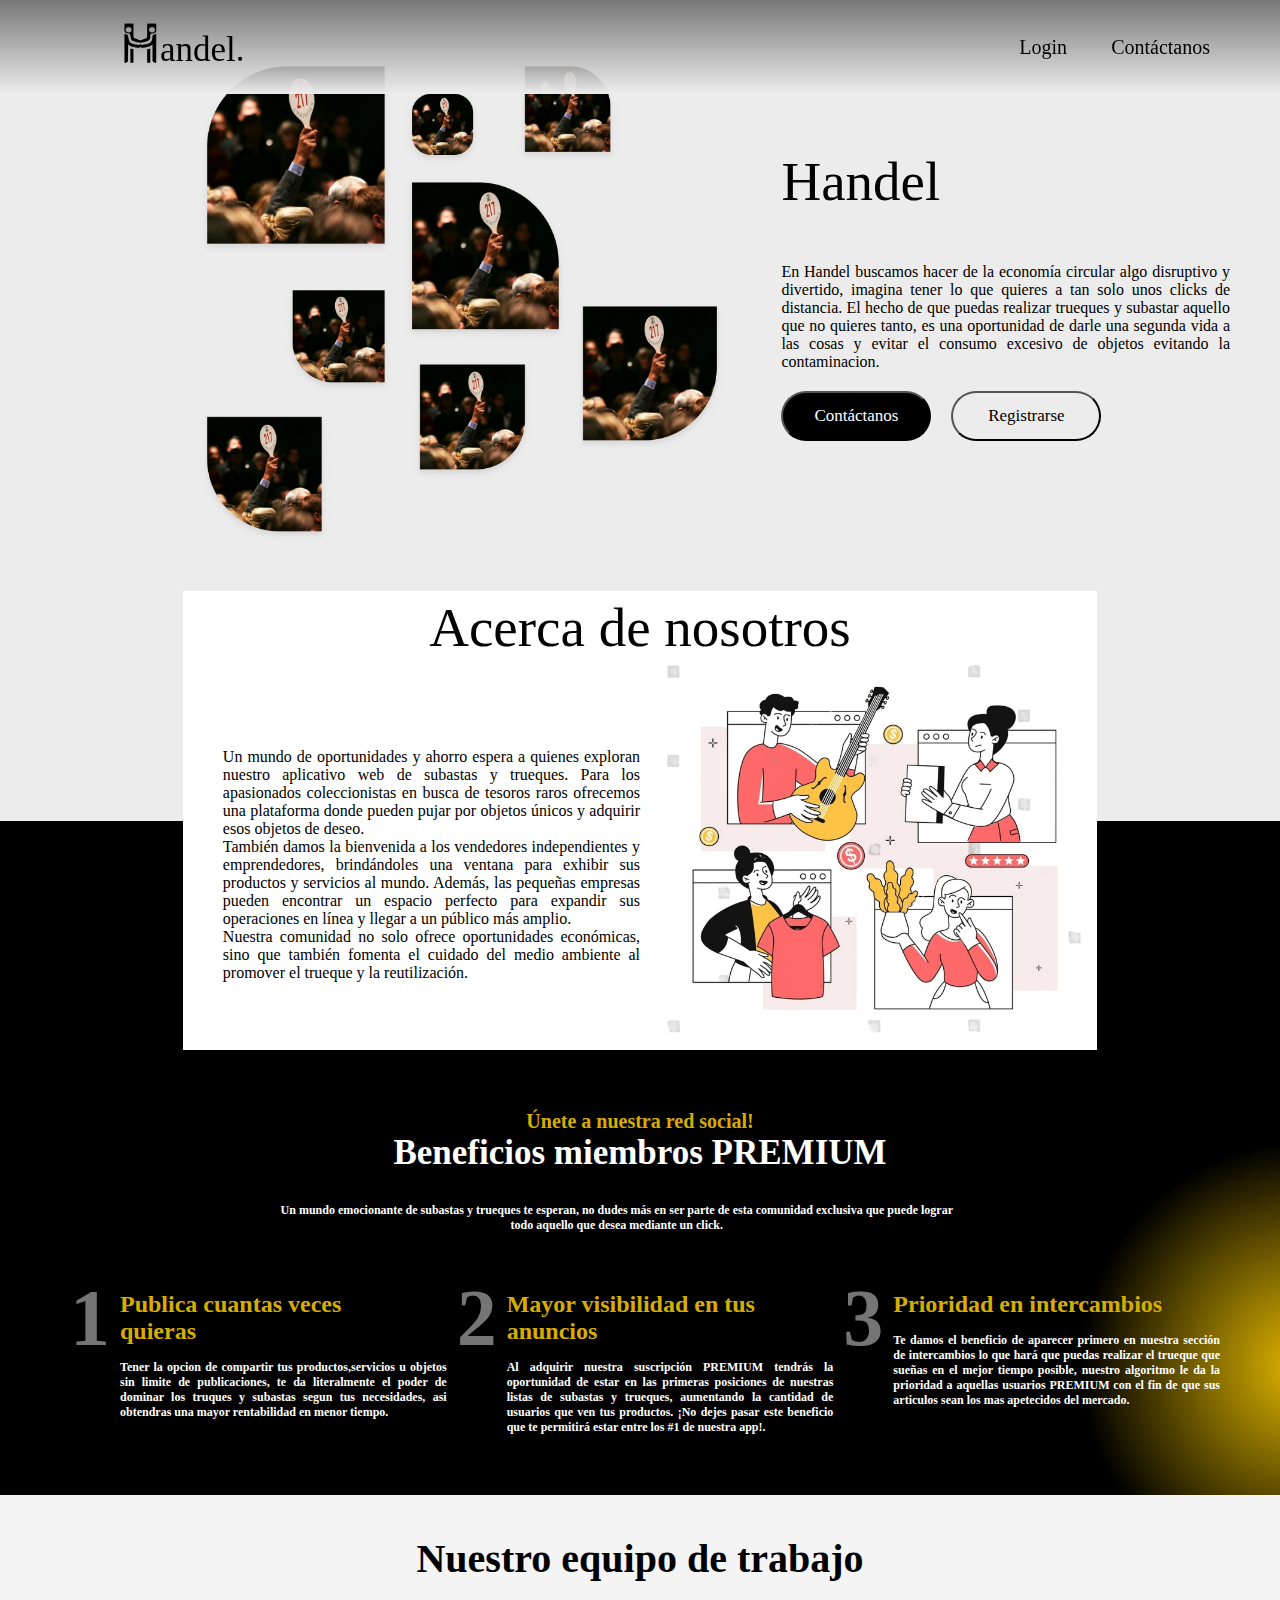
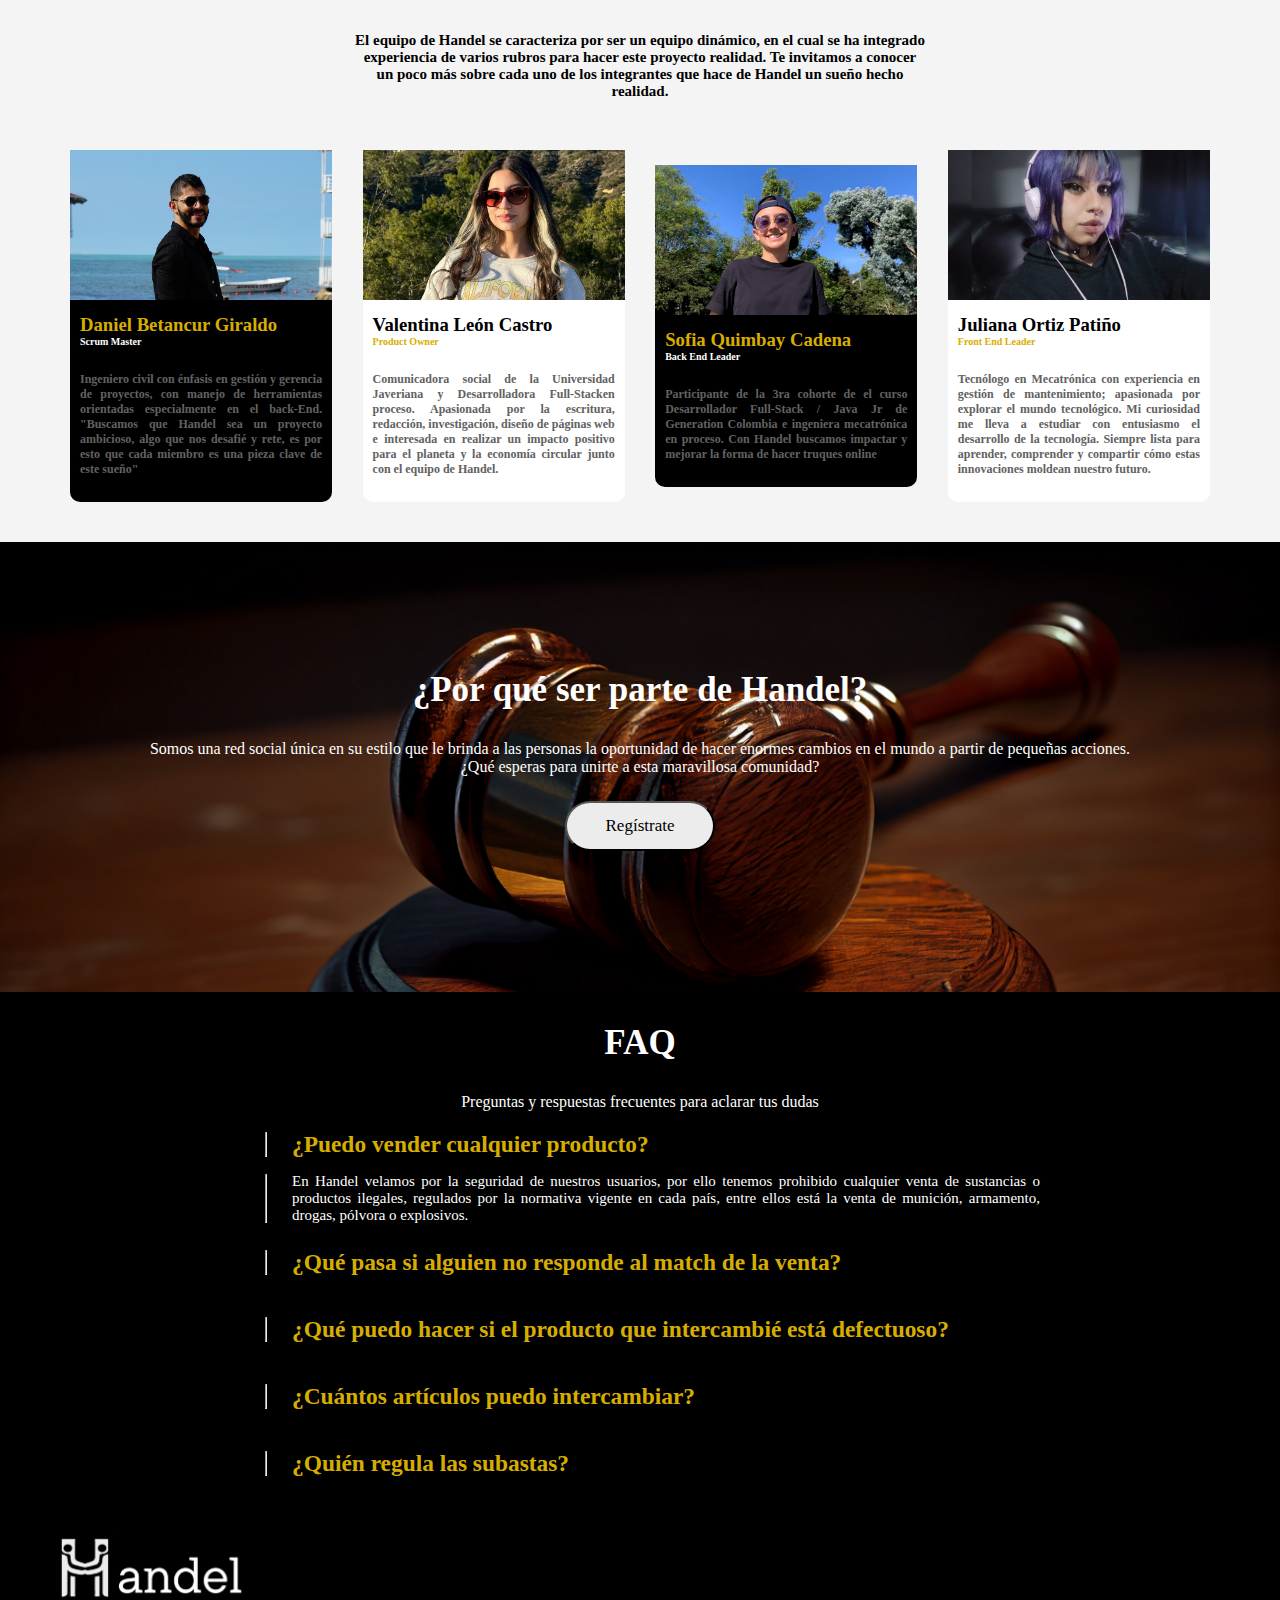
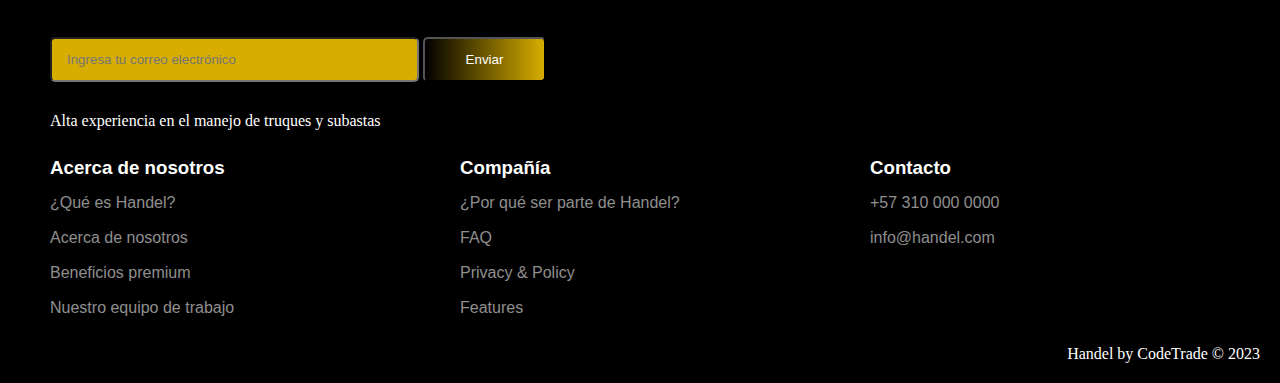
==== index.html @ 12e27982 "actualizacion page" ====
<!DOCTYPE html>
<html lang="en">
<head>
    <meta charset="UTF-8">
    <meta name="viewport" content="width=device-width, initial-scale=1.0">
    <title>About us</title>
    <link href="css/styles.css" rel="stylesheet">
    <link rel="stylesheet" href="css/beneficios_premium.css">
    <link rel="stylesheet" href="css/faq style.css">
    <link href="https://fonts.cdnfonts.com/css/tt-rationalist-trl" rel="stylesheet">
    <link href="https://fonts.cdnfonts.com/css/garant-pro?styles=143035,143032" rel="stylesheet">  
    <link rel="stylesheet" href="css/footer.css">   
</head>
<body>
    <header class="header" id="header">
        <nav class="nav_Header">
            <div class="nav_Container container">
                <div class="logo">
                    <img class="logo_img" src="Img/LogoSinFondo_black.png" alt="LogoHandel">
                    <h2 class="logo_text">andel.</h2>
                </div>    
            
                <div>
                    <a href="#about_us" class="link">Login</a>
                    <a href="#contact_us" class="link">Contáctanos</a>
                </div>
            </div>
        </nav>
        
        <section class="handel_Header">
            <div class="image_Group">
                <img class="image_Header" src="Img/im_about.png">
            </div>

            <div class="handel_About_And_Help">
                <div class="handel_About">
                    <h2 class="black_Title_H2">Handel</h2>
                    <p class="black_Paragraph">En Handel buscamos hacer de la economía circular algo disruptivo y divertido, imagina tener lo que quieres a tan solo unos clicks de distancia. El hecho de que puedas realizar trueques y subastar aquello que no quieres tanto, es una oportunidad de darle una segunda vida a las cosas y evitar el consumo excesivo de objetos evitando la contaminacion.
                    </p>
                    <div class="button_Container">
                        <button type="button" class="black_Button">Contáctanos</button> 
                        <button type="button" class="white_Button">Registrarse</button> 
                    </div>
                </div>              
            </div>
        </section>  
    </header>
    
    <section class="about_Us" id="about_us">
        <div class="side_Container">
            <div class="grey"></div>
            <div class="black"></div>
        </div>

        <div class="central_Container_About">
            <h2 class="black_Title_H2_About">Acerca de nosotros</h2>
            <div class="about_And_Image">
                <div class="about_Us_Container container">
                <p class="black_Paragraph">Un mundo de oportunidades y ahorro espera a quienes exploran nuestro aplicativo web de subastas y trueques. Para los apasionados coleccionistas en busca de tesoros raros ofrecemos una plataforma donde pueden pujar por objetos únicos y adquirir esos objetos de deseo. <br> También damos la bienvenida a los vendedores independientes y emprendedores, brindándoles una ventana para exhibir sus productos y servicios al mundo. Además, las pequeñas empresas pueden encontrar un espacio perfecto para expandir sus operaciones en línea y llegar a un público más amplio. <br> Nuestra comunidad no solo ofrece oportunidades económicas, sino que también fomenta el cuidado del medio ambiente al promover el trueque y la reutilización.</p>
                </div>
                <div class="image_About">
                    <img src="Img/aboutus1.jpeg" class="img_About">
                </div>
            </div>
        </div>
        
        <div class="side_Container">
            <div class="grey"></div>
            <div class="black"></div>
        </div>
    </section>

    <section class="premium_Benefits" id="premium_Benefits">
        <div class="package_Premium_Section">
            <div>
                <h3 class="yellow_Title_H4">Únete a nuestra red social!</h3>
                <h2 class="white_Title_H2">Beneficios miembros PREMIUM</h2>
                <p class="white_Paragraph_Bene">Un mundo emocionante de subastas y trueques te esperan, no dudes más en ser parte de esta comunidad exclusiva que puede lograr todo aquello que desea mediante un click.
                </p>
            </div>
            <div class="cards_Container"> 
                <article class="card_Premium">
                    <div class="card">
                        <h2 class="card_number">1</h2>
                        <div class="card_Text">
                            <h2 class="card_Titulo">Publica cuantas veces quieras</h2>
                            <p class="card_text">Tener la opcion de compartir tus productos,servicios u objetos sin limite de publicaciones, te da literalmente el poder de dominar los truques y subastas segun tus necesidades, asi obtendras una mayor rentabilidad en menor tiempo.</p>
                        </div>
                    </div>
                    <div class="card">
                        <h2 class="card_number">2</h2>
                        <div class="card_Text">
                            <h2 class="card_Titulo">Mayor visibilidad en tus anuncios</h2>
                            <p class="card_text">Al adquirir nuestra suscripción PREMIUM tendrás la oportunidad de estar en las primeras posiciones de nuestras listas de subastas y trueques, aumentando la cantidad de usuarios que ven tus productos. ¡No dejes pasar este beneficio que te permitirá estar entre los #1 de nuestra app!.</p>
                        </div>
                    </div>
                    <div class="card">
                        <h2 class="card_number">3</h2>
                        <div class="card_Text">
                            <h2 class="card_Titulo">Prioridad en intercambios</h2>
                            <p class="card_text">Te damos el beneficio de aparecer primero en nuestra sección de intercambios lo que hará que puedas realizar el trueque que sueñas en el mejor tiempo posible, nuestro algoritmo le da la prioridad a aquellas usuarios PREMIUM con el fin de que sus articulos sean los mas apetecidos del mercado.</p>
                        </div>
                    </div>
                </article>
            </div>
        </div>
    </section>

    <section class="our_Team" id="our_Team">
        <div class="header_our_Team">
            <h2 class="black_Title_Our_Team">Nuestro equipo de trabajo</h2>
            <p class="black_Paragraph_Our_Team">El equipo de Handel se caracteriza por ser un equipo dinámico, en el cual se ha integrado experiencia de varios rubros para hacer este proyecto realidad. Te invitamos a conocer un poco más sobre cada uno de los integrantes que hace de Handel un sueño hecho realidad.</p>
        </div> 
        <article class="team_Container">
            <div class="card_Team_Black">
                <img src="Img/DanielBeta.jpeg" class="img_Team_Dani">
                <div class="card_Team_Text">
                    <h3 class="yellow_Title_Name">Daniel Betancur Giraldo</h3>
                    <h4 class="white_Title_Card">Scrum Master</h4>
                    <p class="card_Team_P">Ingeniero civil con énfasis en gestión y gerencia de proyectos, con manejo de herramientas orientadas especialmente en el back-End. "Buscamos que Handel sea un proyecto ambicioso, algo que nos desafié y rete, es por esto que cada miembro es una pieza clave de este sueño"</p>
                </div>
            </div>
            <div class="card_Team_White">
                <img src="Img/ValeLeon.jpeg" class="img_Team_Vale">
                <div class="card_Team_Text">
                    <h3 class="black_Title_Name">Valentina León Castro</h3>
                    <h4 class="yellow_Title_Card">Product Owner</h4>
                    <p class="card_Team_P">Comunicadora social de la Universidad Javeriana y Desarrolladora Full-Stacken proceso. Apasionada por la escritura, redacción, investigación, diseño de páginas web e interesada en realizar un impacto positivo para el planeta y la economía circular junto con el equipo de Handel.</p>
                </div>
            </div>
            <div class="card_Team_Black">
                <img src="Img/SofiaQuimbay.jpeg" class="img_Team">
                <div class="card_Team_Text">
                    <h3 class="yellow_Title_Name">Sofia Quimbay Cadena</h3>
                    <h4 class="white_Title_Card">Back End Leader</h4>
                    <p class="card_Team_P">Participante de la 3ra cohorte de el curso Desarrollador Full-Stack / Java Jr de Generation Colombia e ingeniera mecatrónica en proceso. Con Handel buscamos impactar y mejorar la forma de hacer truques online</p>
                </div>
            </div>
            <div class="card_Team_White">
                <img src="Img/JuliOrtiz.jpeg" class="img_Team">
                <div class="card_Team_Text">
                    <h3 class="black_Title_Name">Juliana Ortiz Patiño</h3>
                    <h4 class="yellow_Title_Card">Front End Leader</h4>
                    <p class="card_Team_P">Tecnólogo en Mecatrónica con experiencia en gestión de mantenimiento; apasionada por explorar el mundo tecnológico. Mi curiosidad me lleva a estudiar con entusiasmo el desarrollo de la tecnología. Siempre lista para aprender, comprender y compartir cómo estas innovaciones moldean nuestro futuro.</p>
                </div>
            </div>
        </article>    
     </section>
    <section class="join_Handel" id="join_Handel">
        <div>
            <h2 class="white_Title_H2">¿Por qué ser parte de Handel?</h2>
            <p class="white_Paragraph_Join">Somos una red social única en su estilo que le brinda a las personas la oportunidad de hacer enormes cambios en el mundo a partir de pequeñas acciones. <br>¿Qué esperas para unirte a esta maravillosa comunidad?</p>
        </div> 
        <div>
            <button type="button" class="join_Button">Regístrate</button>
        </div>
    </section>  
    <section class="faq" id="faq">

        <div class="head_faq">
            <h2 class="white_Title_H2">FAQ</h2>
            <p class="white_Paragraph_faq">Preguntas y respuestas frecuentes para aclarar tus dudas</p>
        </div>

        <div class="container_Question_faq">
            <div class="question">
                <hr>
                <h3 class="white_Title_H3">¿Puedo vender cualquier producto?</h3>
            </div>
            <div class="answer active">
                <hr>
                <p class="white_Paragraph_faq">En Handel velamos por la seguridad de nuestros usuarios, por ello tenemos prohibido cualquier venta de sustancias o productos ilegales, regulados por la normativa vigente en cada país, entre ellos está la venta de munición, armamento, drogas, pólvora o explosivos.</p>
            </div>

            
        </div>

        <div class="container_Question_faq">
            <div class="question">
                <hr>
                <h3 class="white_Title_H3">¿Qué pasa si alguien no responde al match de la venta?</h3>
            </div>
            <div class="answer">
                <hr>
                <p class="white_Paragraph_faq">Para poder hacer parte de Handel, buscando evitar cualquier inconformidad presentada, los usuarios depositan un monto fijado en la plataforma el cual sirve de garantía en caso de incumplir en cualquier momento las políticas de uso, en caso de incurrir en una falta se cobrará una penalización la cual será pagada al usuario afectado y será dada una notificación de alerta al usuario el cual haya incurrido en la falta.</p>
            </div>
        </div>

        <div class="container_Question_faq">
            <div class="question">
                <hr>
                <h3 class="white_Title_H3">¿Qué puedo hacer si el producto que intercambié está defectuoso?</h3>
            </div>
            <div class="answer">
                <hr>
                <p class="white_Paragraph_faq">En Handel, buscamos garantizar que nuestros usuarios se rigen a un principio de ética y honestidad, siendo siempre lo más transparentes posibles, recuerda siempre verificar la puntuación y reseñas de los demás usuarios acerca de las transacciones realizadas previamente, aconsejamos siempre realizar las transacciones a través de la plataforma a fin de tener evidencia en caso de alguna irregularidad, en estos casos pueden presentar un ticket a soporte y daremos respuesta de la forma más efectiva.</p>
            </div>
        </div>

        <div class="container_Question_faq">
            <div class="question">
                <hr>
                <h3 class="white_Title_H3">¿Cuántos artículos puedo intercambiar?</h3>
            </div>
            <div class="answer">
                <hr>
                <p class="white_Paragraph_faq">Para aquellos usuarios que son parte del plan free, se tienen habilitados 3 artículos para realizar truques y/o subastas, en caso de que quieras ampliar este límite, puedes dirigirte a la sección de compras y acceder a los increíbles beneficios del plan premium.</p>
            </div>
        </div>

        <div class="container_Question_faq">
            <div class="question">
                <hr>
                <h3 class="white_Title_H3">¿Quién regula las subastas?</h3>
            </div>
            <div class="answer">
                <hr>
                <p class="white_Paragraph_faq">Nuestra plataforma esta monitoreada constantemente por el equipo de soporte de Handel, nuestro control parte desde el registro del usuario, la publicación de un artículo y el desarrollo de las transacciones, recuerda que en Handel buscamos hacer de las transacciones una experiencia gratificante y emocionante.</p>
            </div>
        </div>
    </section>   
    <footer>
        <div class="footer_section">
            <div class="logotipo_Footer">
                <div>
                    <img src="Img/LogoCompletoBlanco.png" class="logo_Footer">
                </div>
            </div>

            <div class="footer_box">
                <div>
                    <input type="email" placeholder="Ingresa tu correo electrónico" id="email-footer">
                    <button onclick="enviarCorreo()" id="button-footer">Enviar</button>
                </div>
                <div>
                    <p class="white_Paragraph_Footer">Alta experiencia en el manejo de truques y subastas</p>
                </div>
            </div>

            <div class="footer_text">
                <div class="footer_about">
                    <h3 class="white_Title_H3_Footer">Acerca de nosotros</h3>
                    <li><a href="#header">¿Qué es Handel?</a></li>
                    <li><a href="#about_us">Acerca de nosotros</a></li>
                    <li><a href="#premium_Benefits">Beneficios premium</a></li>
                    <li><a href="#our_Team">Nuestro equipo de trabajo</a></li>
                </div>
                <div class="footer_company">
                    <h3 class="white_Title_H3_Footer">Compañía</h3>
                    <li><a href="#join_Handel">¿Por qué ser parte de Handel?</a></li>
                    <li><a href="#faq">FAQ</a></li>
                    <li><a href="#">Privacy & Policy</a></li>
                    <li><a href="#">Features</a></li>
                </div>
                <div class="footer_contact">
                    <h3 class="white_Title_H3_Footer">Contacto</h3>
                    <li><a href="#">+57 310 000 0000</a></li>
                    <li><a href="#">info@handel.com</a></li>
                </div>
            </div>    
            <div class="footer_copyright">
                <p class="copyright">Handel by CodeTrade &copy; 2023</p>
            </div> 
        </div>
    </footer>
    <script src="JS/script.js"></script>
</body>
</html>
---- css/styles.css ----
@import url('https://fonts.cdnfonts.com/css/garant-pro?styles=143035,143032');
@import url('https://fonts.cdnfonts.com/css/tt-rationalist-trl');

/*Selector Universal*/
:root{
    --black: #000;
    --grey: #ECECEC;
    --white: #fff;
    --gold1: #FFE680;
    --gold2: #D7AE00;
}

*{
    width: 100%;
    margin: 0;
    padding: 0;
    box-sizing: border-box;
}

body {
    font-family: 'Garant pro';
    background-color: var(--grey);
}

/*BARRA DE NAVEGACIÓN*/
.header{
    display: grid;
    grid-template-columns: 1fr 6fr;
    overflow: hidden;
}

.nav_Header {
    width: 100%;
    height: 30px;
}

.nav_Container {
    display: inline-flex;
    width: 100%;
    background: linear-gradient(180deg, #0000007e 0%, var(--grey) 100%);
    text-align: right;
    align-items: center;
    padding-right: 50px;
    position: fixed;
    z-index: 20;
}

.logo {
    text-align: left;
    display: flex;
    margin-bottom: 15px;
}

.logo_img {
    width: 80px;
    margin-left: 100px;
    margin-right: -20px;
}

.logo_text {
    font-family: 'TT rationalist trl';
    font-weight: 400;
    margin-top: 30px;
    font-size: 35px;
}

.link {
    font-family: 'TT rationalist trl';
    text-decoration: none;
    color: var(--black);
    padding: 20px;
    margin-top: 50px;
    font-weight: 500;
    font-size: 20px;
}

/*HANDEL HEADER*/
/*Imagen*/
.handel_Header {
    display: flex;
    flex-direction: row;
    align-items: center;
    /* min-width: 700px; */
}


/*Texto*/
.handel_About {
    padding: 150px 50px;
    text-align: left;
}

.black_Title_H2 {
    font-family: 'TT rationalist trl';
    font-weight: 400;
    font-size: 55px;
}

.black_Paragraph{
    margin-top: 50px;
    margin-bottom: 20px;
    text-align: justify;
}

/*Botones*/
.button_Container{
    display: flex;
    flex-direction: row;
}
.black_Button {
    border-radius: 30px;
    width: 150px;
    height: 50px;
    font-family: 'Garant pro';
    font-weight: 500;
    font-size: 17px;
    background-color: var(--black);
    font: bold;
    color: #FFFFFF;
}

.white_Button {
    border-radius: 30px;
    width: 150px;
    height: 50px;
    font-family: 'Garant pro';
    font-weight: 500;
    font-size: 17px;
    background-color: var(--grey);
    font: bold;
    color: var(--black);
    margin-left: 20px;
}

/*ACERCA DE NOSOTROS*/

.about_Us {
    display: grid;
    grid-template-columns: 1fr 5fr 1fr;
}

.side_Container{
    display: flex;
    flex-direction: column;
}
.grey{
    background-color: var(--grey);
    height: 50%;
    width: 100%;
}

.black{
    background-color: var(--black);
    height: 50%;
    width: 100%;
}

.central_Container_About{
    background-color: var(--white);
    display: flex;
    flex-direction: column;
    text-align: center;
}

.black_Title_H2_About{
    font-family: 'TT rationalist trl';
    font-weight: 400;
    font-size: 55px;
    margin-top: 5px;
}

.about_And_Image{
    display: flex;
    flex-direction: row;
    justify-content: center;
    align-items: center;
    margin-bottom: 10px;
}
.about_Us_Container {
    width: 50%;
    padding-left: 40px;
}

.image_About {
    width: 50%;
    padding-left: 10px;
}


/*¿Por qué Handel*/
.join_Handel{
    background-image: url(/Img/derecho-justicia-convergen-ia-generativa-mazo-antiguo.jpg);
    background-size: cover;
    height: 450px;
    text-align: center;
    padding:10%;
}

.white_Paragraph_Join{
    color: var(--white);
    text-align: center;
}

.join_Button{
    margin-top: 25px;
    border-radius: 30px;
    width: 150px;
    height: 50px;
    font-family: 'Garant pro';
    font-weight: 500;
    font-size: 17px;
    background-color: var(--grey);
    font: bold;
    color: var(--black);
}

footer{
    background-color: var(--black);
}

@media (max-width: 1000px) {
    .about_And_Image{
        display: flex;
        flex-direction: column-reverse;
        /* justify-content: center;
        align-items: center; */
        margin-bottom: 10px;
    }
    .about_Us_Container {
        width: 80%;
        padding: 0;
    }
}

@media (max-width: 700px) {

    .handel_Header {
        display: flex;
        flex-direction: column;
        align-items: center;
        text-align: center;
        justify-content: center;  
    }

    .image_Header{
        margin-top: 100px;
        width: 50%;
    }

    .handel_About {
        padding: 30px 80px 50px 50px;
        text-align: center;
    }
    .black_Paragraph{
        margin-top: 10px;
        margin-bottom: 30px;
        text-align: justify;
    }
    .button_Container{
        justify-content: center;
    }
}

@media  (min-width: 350px) and (max-width: 500px){

    .handel_Header {
        display: flex;
        flex-direction: column;
        align-items: center;
        min-width: 250px;
        text-align: center;
        justify-content: center;
    }


    .image_Header{
        margin-top: 100px;
        width: 0%;
    }

    .logo_img {
        width: 80px;
        margin-left: 10px;
        margin-right: -20px;
    }

    /*Texto*/
    .handel_About {
        padding: 0px 30px 20px 0px;
        margin: 0;
        text-align: center;
    }
    
    .black_Title_H2 {
        font-family: 'TT rationalist trl';
        font-weight: 400;
        font-size: 35px;
    }
    
    .black_Paragraph{
        margin-top: 10px;
        margin-bottom: 20px;
        text-align: justify;
    }
    
    /*Botones*/
    .button_Container{
        display: flex;
        flex-direction: row;
    }
    .black_Button {
        border-radius: 30px;
        width: 100px;
        height: 40px;
        font-family: 'Garant pro';
        font-weight: 500;
        font-size: 10px;
        background-color: var(--black);
        font: bold;
        color: #FFFFFF;
    }
    
    .white_Button {
        border-radius: 30px;
        width: 100px;
        height: 40px;
        font-family: 'Garant pro';
        font-weight: 500;
        font-size: 10px;
        background-color: var(--grey);
        font: bold;
        color: var(--black);
    }

    .black_Title_H2_About{
        font-family: 'TT rationalist trl';
        font-weight: 400;
        font-size: 35px;
        margin-top: 5px;
    }

    .black_Paragraph{
        font-size: 10px;
    }

    .join_Handel{
        height: 290px;
    }

    .white_Paragraph_Join{
        text-align: justify;
        font: lighter;
        font-size: 14px;
    }

    .join_Button{
        margin-top: 15px;
        border-radius: 30px;
        width: 120px;
        height: 40px;
        font-size: 14px;
    }

    .logo_text {
        margin-top: 40px;
        font-size: 25px;
    }
    .link {
        padding: 5px;
        font-size: 15px;
    }

   

}
---- css/beneficios_premium.css ----
/*Beneficios Premium*/

.package_Premium_Section{
    display: flex;
    flex-direction: column;
    background: black;
    text-align: center;
    display: flex;
    padding: 60px;
    background-image: url(/Img/fondo_Premium.png);
    background-size: 10%;
    background-position: top;
    background-size: cover;
    overflow: hidden;
}
.card_Premium{
    display: grid;
    grid-template-columns: repeat(3,1fr);
    margin-top: 40px;
}

.yellow_Title_H4{
    font-family: 'TT Rationalist Trl';
    color: #D7AE00;
    font-size: 20px;
}

.white_Title_H2{
    font-family: 'TT Rationalist Trl';
    color: white;
    font-size: 35px;
    margin-bottom: 30px;
}
.white_Paragraph_Bene{
    font-family: 'Garant Pro';
    color: white;
    font-weight: bold;
    font-size: 12px;
    width: 60%;
    margin-left: 18%;
}

.card{
    justify-content: space-between;
    display: flex;
    flex-direction: row;
    /* align-items: center; */
}

.card_number{
    font-family: 'Garant Pro';
    font-weight: bold;
    color: #EAEAEA;
    font-size: 80px;
    opacity: 0.5;
    float: left;
    width: min-content;
    padding: 0 10px;
}
.card_Titulo{
    font-family: 'TT Rationalist Trl';
    color: #D7AE00;
    width: 300px;
    padding-top: 18px ;
    text-align: left;
    padding-bottom: 15px;
}

.card_text{
    font-family: 'Garant Pro';
    color: white;
    text-align: justify;
    font-weight: bold;
    font-size: 12px;
}

/*Nuestro equipo de trabajo */

.our_Team{
    margin: 0;
    padding: 0;
    background-color: #F4F4F4;
    padding: 40px 70px;
}

.black_Title_Our_Team{
    font-family: 'TT Rationalist Trl';
    color: black;
    text-align: center;
    font-size: 40px;
}

.black_Paragraph_Our_Team{
    font-family: 'Garant Pro';
    color: black;
    font-size: 15px;
    text-align: center;
    width: 50%;
    margin: 50px 0px;
    font-weight: bold;
    margin-left: 25%;
}

.team_Container{
    display: flex;
    flex-direction: row;
    align-items: center;
    justify-content: space-between;
}


.card_Team_White{
    background-color: white;
    width: 23%;
    text-align: center;
    border-radius: 0 0 10px 10px;
    padding-bottom: 15px;
}

.card_Team_Black{
    background-color: black;
    color: white;
    width: 23%;
    text-align: center;
    border-radius: 0 0 10px 10px;
    padding-bottom: 15px;
}

.img_Team{
    width: 100%;
    height: 150px;
    object-fit: cover;
}

.img_Team_Dani{
    width: 100%;
    height: 150px;
    object-fit: cover;
    object-position: 50% 10%;
}

.img_Team_Vale{
    width: 100%;
    height: 150px;
    object-fit: cover;
    object-position: 50% 43%;
}

.card_Team_Text{
    text-align: left;
    padding:10px;
}

.card_Team_P{
    text-align: justify;
    color: #626262;
    margin-top: 25px;
    font-family: 'Garant Pro';
    font-size: 12px;
    font-weight: bold;
    margin-right: 10px;
}

.yellow_Title_Name{
    color: #D7AE00;
    font-family: 'TT Rationalist Trl';
}

.black_Title_Name{
    color: black;
    font-family: 'TT Rationalist Trl';
}

.white_Title_Card{
    font-family: 'TT Rationalist Trl';
    font-weight:bold;
    color: white;
    font-size: 10px;
}

.yellow_Title_Card{
    font-family: 'TT Rationalist Trl';
    font-weight:bold;
    color:#D7AE00;
    font-size: 10px;
}

@media (max-width: 1200px) {
    .card_Premium{
        display: flex;
        flex-direction: column;
        margin-top: 40px;
    }
}

@media (max-width: 900px) {
    .team_Container{
        display: flex;
        flex-direction: column;
        align-items: center;
        justify-content: space-between;
    }

    .card_Team_Black{
       display: flex;
       flex-direction: row;
       width: 90%;
       text-align: center;
       justify-content: center;
       align-items: center;
       border-radius: 10px;
       padding: 0;
    }

    .card_Team_White{
        display: flex;
        flex-direction: row;
        width: 90%;
        text-align: center;
        justify-content: center;
        align-items: center;
        border-radius: 10px;
        padding: 0;
        margin: 20px 0px;
     }

     .img_Team{
        width: 100%;
        height: 250px;
        object-fit: cover;
        border-radius: 10px;
        margin-right: 10px;
    }
    
    .img_Team_Dani{
        width: 100%;
        height: 250px;
        object-fit: cover;
        object-position: 50% 10%;
        border-radius: 10px;
        margin-right: 10px;
    }
    
    .img_Team_Vale{
        width: 100%;
        height: 250px;
        object-fit: cover;
        object-position: 50% 43%;
        border-radius: 10px;
        margin-right: 10px;
    }
    .black_Paragraph_Our_Team{
        font-family: 'Garant Pro';
        color: black;
        font-size: 15px;
        text-align: center;
        width: 80%;
        margin: 50px 0px;
        font-weight: bold;
        margin-left: 10%;
    }

    .header_our_Team{
        align-items: center;
        text-align: center;
        justify-content: center;

    }
}
@media  (min-width: 350px) and (max-width: 500px){
    .package_Premium_Section{
        padding: 0px;
    }
    .white_Title_H2{
        font-size: 15px;
        margin-bottom: 20px;
    }

    .white_Paragraph_Bene{
        font-size: 12px;
        width: 70%;
        text-align: justify;
        padding-right: 20px;
    }

    .yellow_Title_H4{
        margin-top: 20px;
    }

    .card_Premium{
        margin-top: 0px;
        margin-bottom: 20px;
    }

    .card_number{
        font-size: 50px;
        opacity: 0.5;
        width: min-content;
        padding: 10px 10px;
    }

    .card_text{
        width: 90%;
        font-size: 10px;
    }

    .card_Titulo{
        width: 250px;
        padding-top: 25px ;
        text-align: center;
        padding-bottom: 15px;
        font-size: 20px;
    }
    .black_Title_Our_Team{
        text-align: center;
        font-size: 25px;
    }
    .our_Team{
        padding: 20px 30px;
    }

    .black_Paragraph_Our_Team{
        font-size: 12px;
        text-align: justify;
        margin: 20px 0px;
        font-weight: lighter;
        margin-left: 10%;
    }

    .card_Team_Black{
        width: 100%;
     }

     .card_Team_P{
        margin-top: 15px;
        font-size: 8px;
        font-weight: lighter;
    }
 
     .card_Team_White{
         width: 100%;
      }
 
}
---- css/faq style.css ----
/*Preguntas*/

.faq{
    background-color: var(--black);
    display: flex;
    flex-direction: column;
    justify-content: center;
    align-items: center;
    margin: auto;
    padding: 31px;
    box-sizing: border-box;
}

.head_faq{
    text-align: center;
    color: var(--white);
}

.container_Question_faq{
    padding: 5px 0;
    color: var(--white);
    max-width: 800px;
}

.question{
    font-family: 'TT rationalist trl';
    padding: 15px 0;
    cursor: pointer;
    margin: 0;
    display: flex;
    font-size: 20px;
    color: #D7AE00;;
}

.answer{
    font-family: 'Garant pro';
    opacity: 0;
    height: 0;
    display: flex;
    font-size: 15px;
    text-align: justify;
}

.answer.active{
    opacity: 1;
    height: auto;
}

hr{
    width: 0.5px;
    display: inline-block; 
    margin: 1px 25px;
}

@media  (min-width: 350px) and (max-width: 500px){
    .question{
        padding: 10px 0;
        font-size: 13px;
    }

    .answer{
        display: flex;
        font-size: 10px;
    }
}
---- css/footer.css ----
footer{
    background-color: var(--black);
    width: 100%;
}

.footer_section{
    display: flex;
    flex-direction: column;
    padding-left: 50px;
}

.logotipo_Footer{
    display: grid;
    grid-template-columns: 1fr 20fr;
    align-items: center;
    justify-content: center;
}

.logo_Footer{
    width: 200px;
}

.footer_box{
    display: flex;
    flex-direction: column;
}

.white_Paragraph_Footer{
    color: var(--white);
    margin-bottom: 20px;
}

#email-footer{
    width: 30%;
    height: 45px;
    background-color: var(--gold2);
    color: var(--black);
    border-radius: 5px;
    font-family: 'Garant Pro', sans-serif;
    padding-left: 15px;
    margin: 30px 0px 30px 0px;                                
}

#button-footer{
    height: 45px;
    width: 10%;
    border-radius: 5px;
    background: linear-gradient(90deg, var(--black )0%, var(--gold2)100%);
    color: var(--white);
    font-family: 'Garant Pro', sans-serif;                                    
}



.footer_text{
    display: flex;
    color: var(--white); 
    font-family: 'TT Rationalist Trl', sans-serif;
    text-decoration: none;                                       
}

.white_Title_H3_Footer{
    color:var(--white);
    line-height: 35px;
}

.footer_about,
.footer_company,
.footer_contact{
    color: var(--white) ;
    text-decoration: none;
    list-style: none;
}

a{
    color: rgba(255, 255, 255, 0.568);
    
}
a:link{
    text-decoration: none;
    line-height: 35px;
} 

.copyright{
    color: var(--white);
    text-align: right;
    padding: 20px;
}
@media  (max-width: 750px){
    #email-footer{
        width: 50%;                           
    }
    #button-footer{
        height: 45px;                               
    }
}

@media  (min-width: 350px) and (max-width: 500px){
    .logo_Footer{
        width: 100px;
    }

    .footer_section{
        padding-left: 20px;
    }

    #email-footer{
        width: 60%;
        margin: 10px 0px 20px 0px;                                
    }
    
    #button-footer{
        height: 45px;
        width: 20%;                      
    }

    .white_Paragraph_Footer{
        font-size: 14px;
    }
    .footer_text{
        flex-direction: column;
    }



}
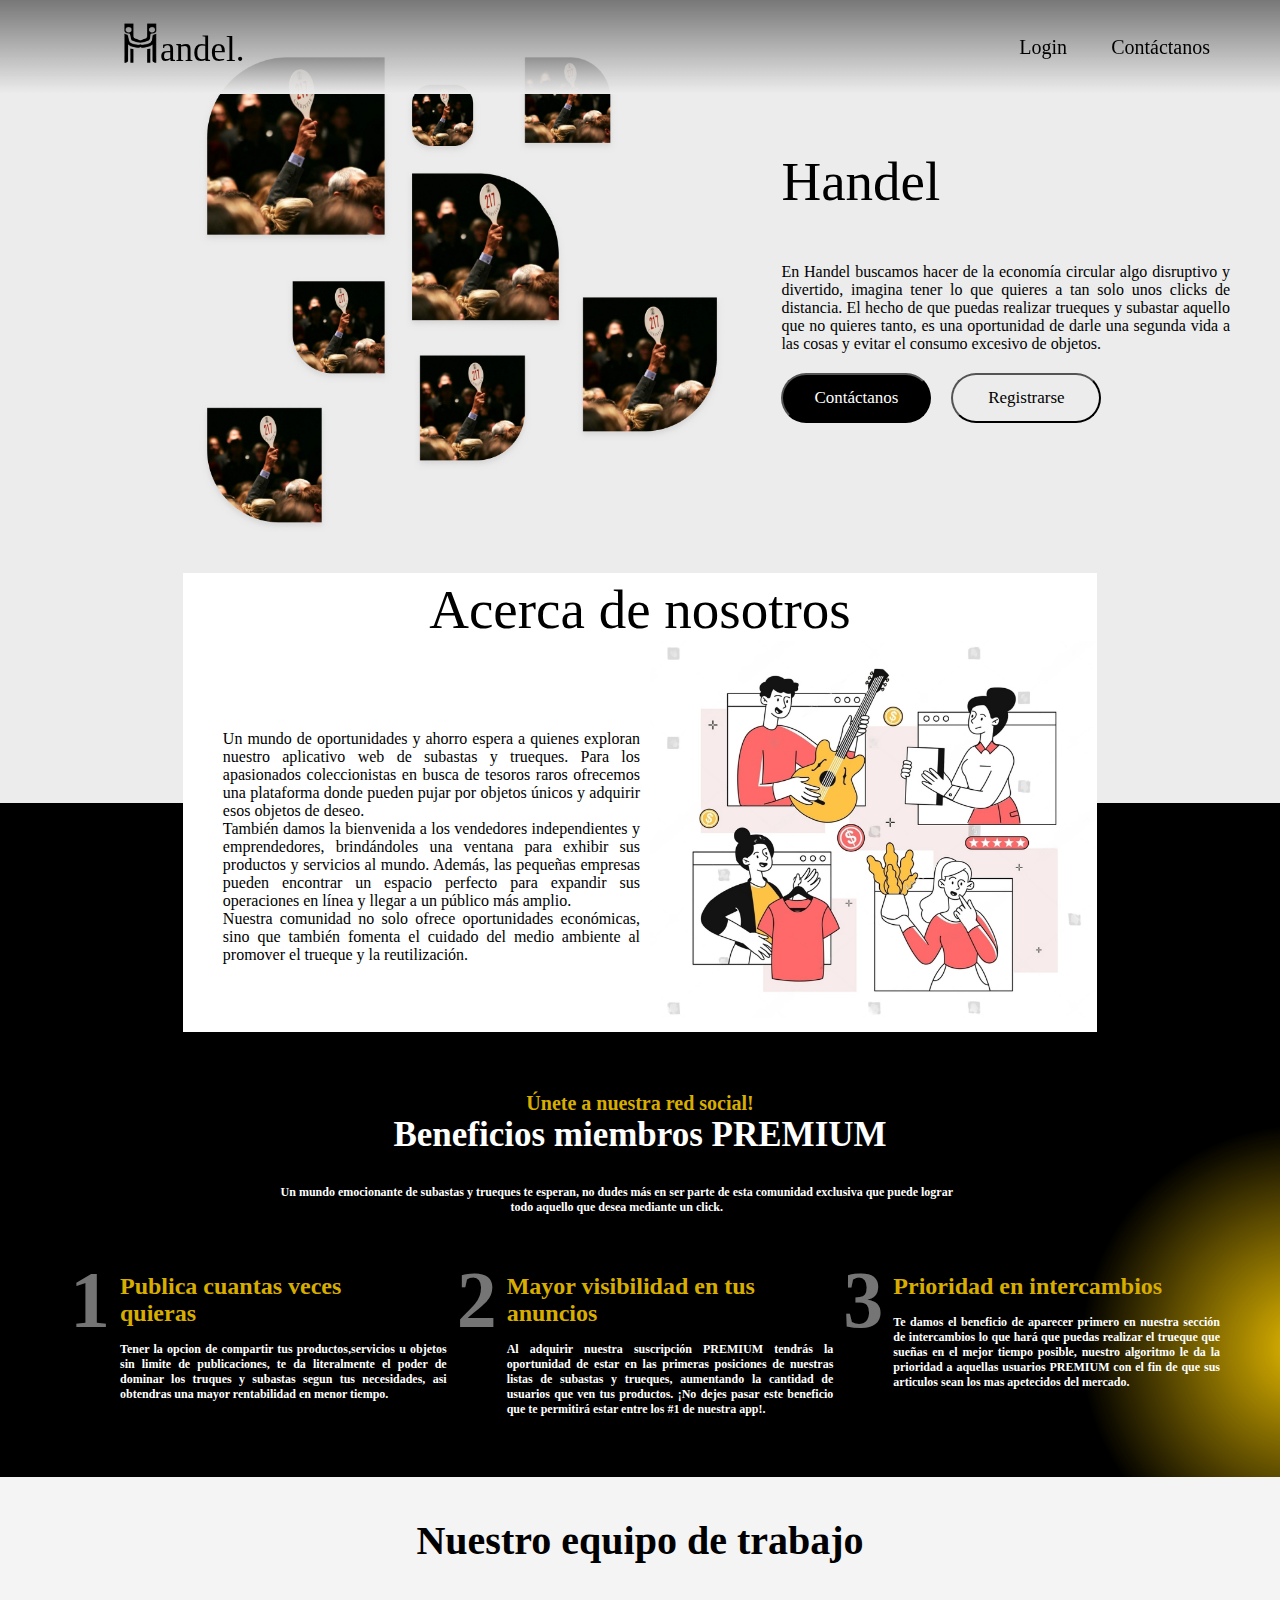
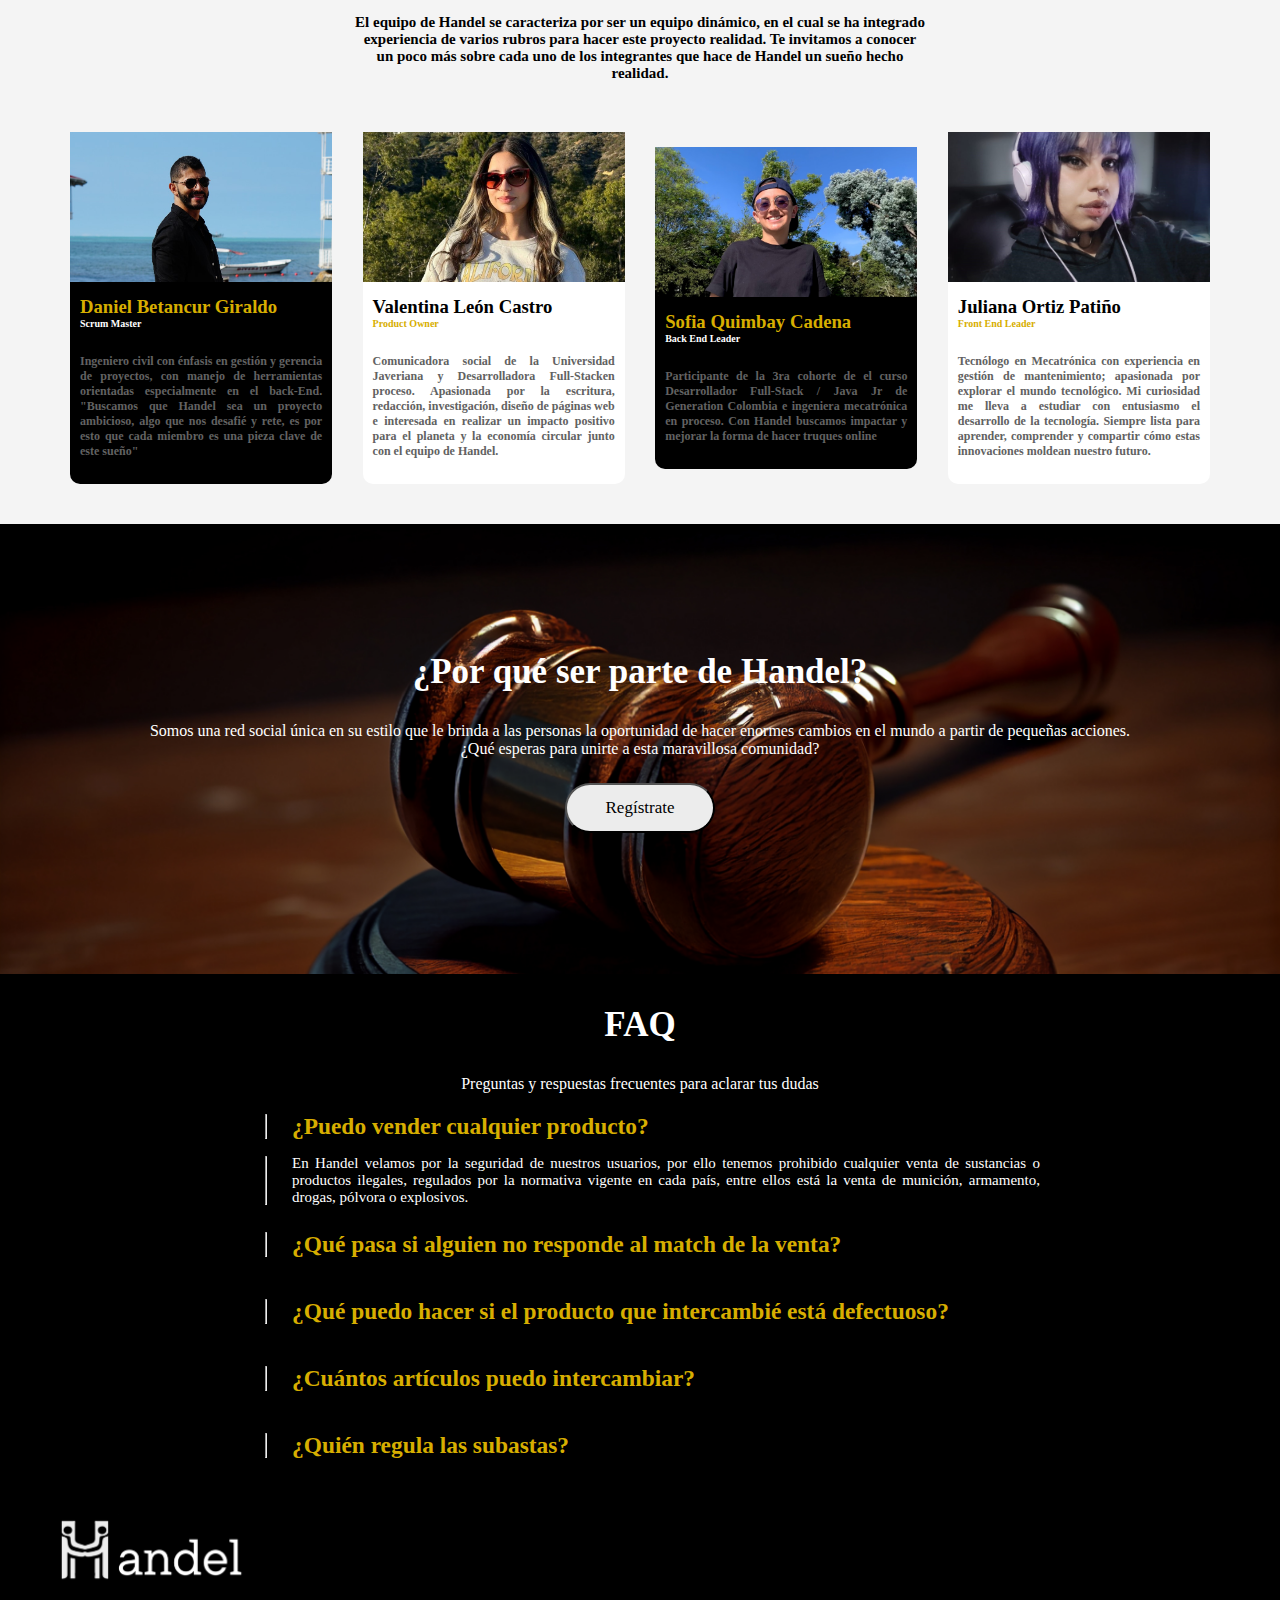
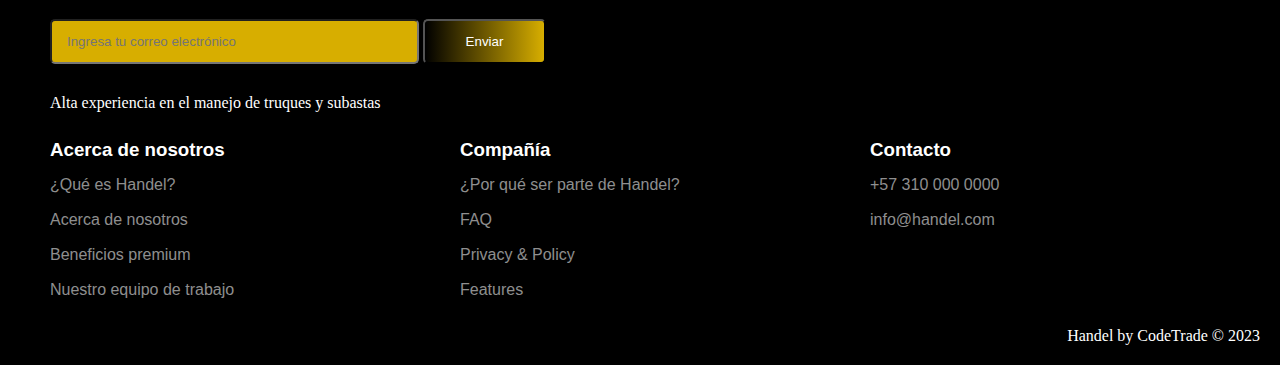
==== commit dbf23f38: "fotos actualizadas" ====
--- a/index.html
+++ b/index.html
@@ -35,7 +35,7 @@
             <div class="handel_About_And_Help">
                 <div class="handel_About">
                     <h2 class="black_Title_H2">Handel</h2>
-                    <p class="black_Paragraph">En Handel buscamos hacer de la economía circular algo disruptivo y divertido, imagina tener lo que quieres a tan solo unos clicks de distancia. El hecho de que puedas realizar trueques y subastar aquello que no quieres tanto, es una oportunidad de darle una segunda vida a las cosas y evitar el consumo excesivo de objetos evitando la contaminacion.
+                    <p class="black_Paragraph">En Handel buscamos hacer de la economía circular algo disruptivo y divertido, imagina tener lo que quieres a tan solo unos clicks de distancia. El hecho de que puedas realizar trueques y subastar aquello que no quieres tanto, es una oportunidad de darle una segunda vida a las cosas y evitar el consumo excesivo de objetos.
                     </p>
                     <div class="button_Container">
                         <button type="button" class="black_Button">Contáctanos</button> 
--- a/css/styles.css
+++ b/css/styles.css
@@ -189,7 +189,7 @@
 
 /*¿Por qué Handel*/
 .join_Handel{
-    background-image: url(/Img/derecho-justicia-convergen-ia-generativa-mazo-antiguo.jpg);
+    background-image: url(../Img/derecho-justicia-convergen-ia-generativa-mazo-antiguo.jpg);
     background-size: cover;
     height: 450px;
     text-align: center;
--- a/css/beneficios_premium.css
+++ b/css/beneficios_premium.css
@@ -7,7 +7,7 @@
     text-align: center;
     display: flex;
     padding: 60px;
-    background-image: url(/Img/fondo_Premium.png);
+    background-image: url(../Img/fondo_Premium.png);
     background-size: 10%;
     background-position: top;
     background-size: cover;
